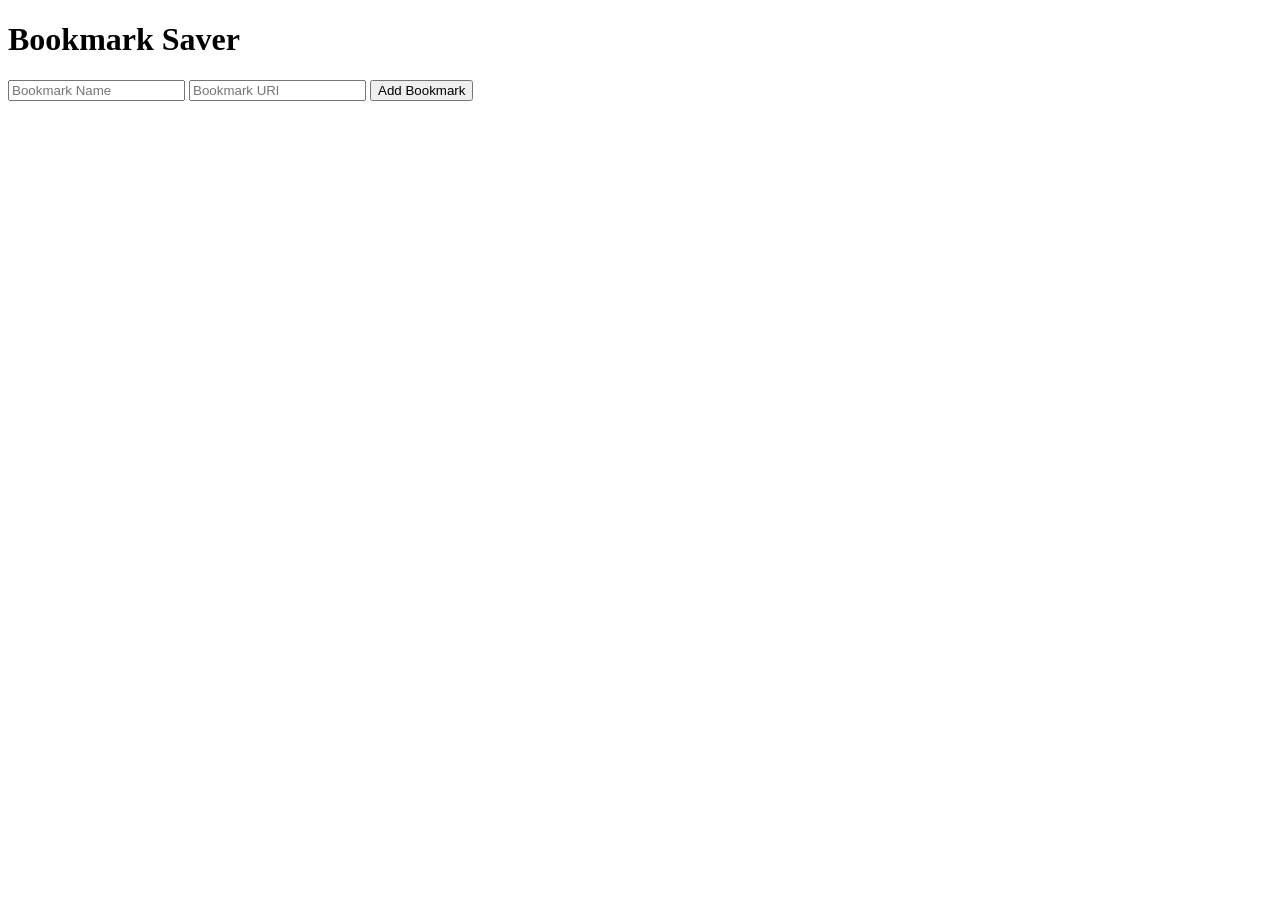
==== Html/index.html @ e6815930 "refactor:Restructure the html" ====
<!DOCTYPE html>
<html lang="en">
<head>
  <meta charset="UTF-8">
  <meta name="viewport" content="width=device-width, initial-scale=1.0">
  <link rel="stylesheet" href="/Css/index.css">
  <title>BookMark-Saver</title>
</head>
<body>
  <!--Start a container-->
  <div class="container">
    <!--Start a bookmark-->
    <h1 id="header">Bookmark Saver</h1>
    <div class="main-content">
      <form id="bookMark-Info">
        <input type="text" id="bookMark-name" placeholder="Bookmark Name" required>
        <input type="url" id="bookMark-url" placeholder="Bookmark URl" required>
        <button type="submit" id="add-bookMark">Add  Bookmark</button>
      </form>
      <!--End a bookmark-->
      <ul class="bookMark-list">
       <!-- Save a bookmark -->
      </ul>
    </div>
  </div>
  <script src="/Javascript/index.js"></script>
  <!--End a container-->
</body>
</html>
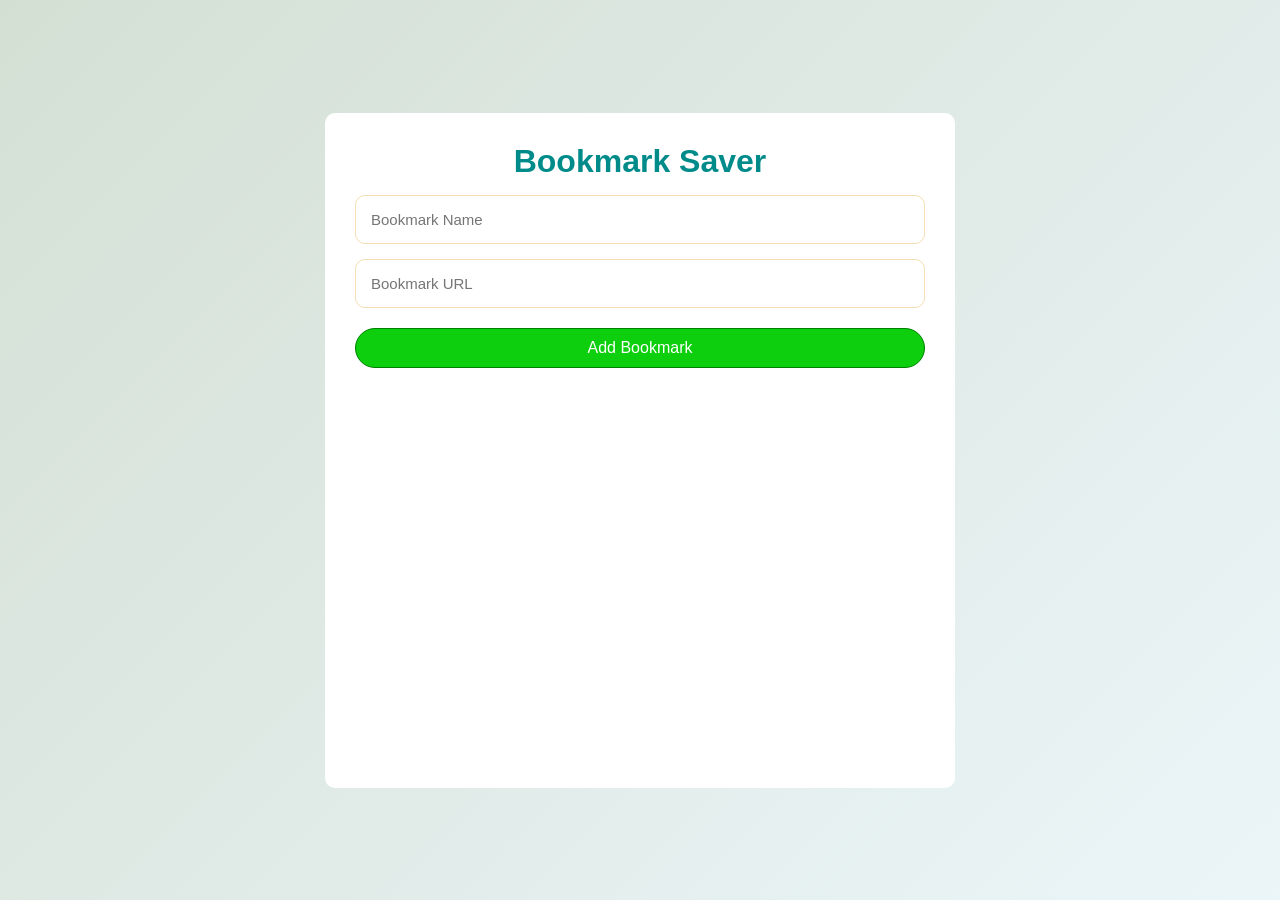
==== commit ddec6ac9: "refactor:destructure css and modified html" ====
--- a/Html/index.html
+++ b/Html/index.html
@@ -14,7 +14,7 @@
     <div class="main-content">
       <form id="bookMark-Info">
         <input type="text" id="bookMark-name" placeholder="Bookmark Name" required>
-        <input type="url" id="bookMark-url" placeholder="Bookmark URl" required>
+        <input type="url" id="bookMark-url" placeholder="Bookmark URL" required>
         <button type="submit" id="add-bookMark">Add  Bookmark</button>
       </form>
       <!--End a bookmark-->
--- a/Css/index.css
+++ b/Css/index.css
@@ -0,0 +1,75 @@
+*{
+    margin: 0px;
+    padding: 0px;
+    box-sizing: border-box;
+}
+body{
+    background:linear-gradient(135deg,rgb(212, 223, 212),rgba(173, 216, 230, 0.242));
+    display: flex;
+    flex-direction: column;
+    justify-content: center;
+    align-items: center;
+    font-family: sans-serif;
+    height: 100vh;
+}
+.container {
+ display: flex;
+ flex-direction: column;
+ text-align: center;
+ height: 75vh;
+ width: 70vh;
+ padding: 30px;
+ border:none;
+ background-color: white;
+ border-radius: 10px;
+} 
+#header {
+    color: darkcyan;
+}
+#main-content {
+    display: flex;
+    flex-direction: column;
+}
+#bookMark-Info {
+    display: flex;
+    flex-direction: column;
+}
+input {
+    margin-top: 15px;
+    outline: none;
+    padding: 15px;
+    border-radius:10px ;
+    border: 1px solid wheat;
+    font-weight: 500;
+    font-size: 15px;
+    transition: 0.2s all ease;
+}
+input:focus {
+    border: 1px solid rgb(128, 128, 128);
+}
+#add-bookMark[type="submit"] {
+    padding: 10px;
+    margin-top: 20px;
+    border-radius: 20px;
+    border: 1px solid green;
+    background-color: rgb(9, 209, 9);
+    background-color: rgb(13, 207, 13);
+    color: white;
+    font-size: 16px;
+    transition: 0.2s all ease;
+}
+input:hover {
+    transform: translateY(-3px);
+    cursor: pointer;
+}
+#add-bookMark[type="submit"]:hover {
+    transform: translateX(2px) ;
+    cursor: pointer;
+}
+.bookMark {
+    margin-top: 10px;
+    padding: 8px;
+    border-radius: 5px;
+    color:rgb(9, 209, 9);
+    background-color: rgba(240, 255, 255, 0.664);
+}
